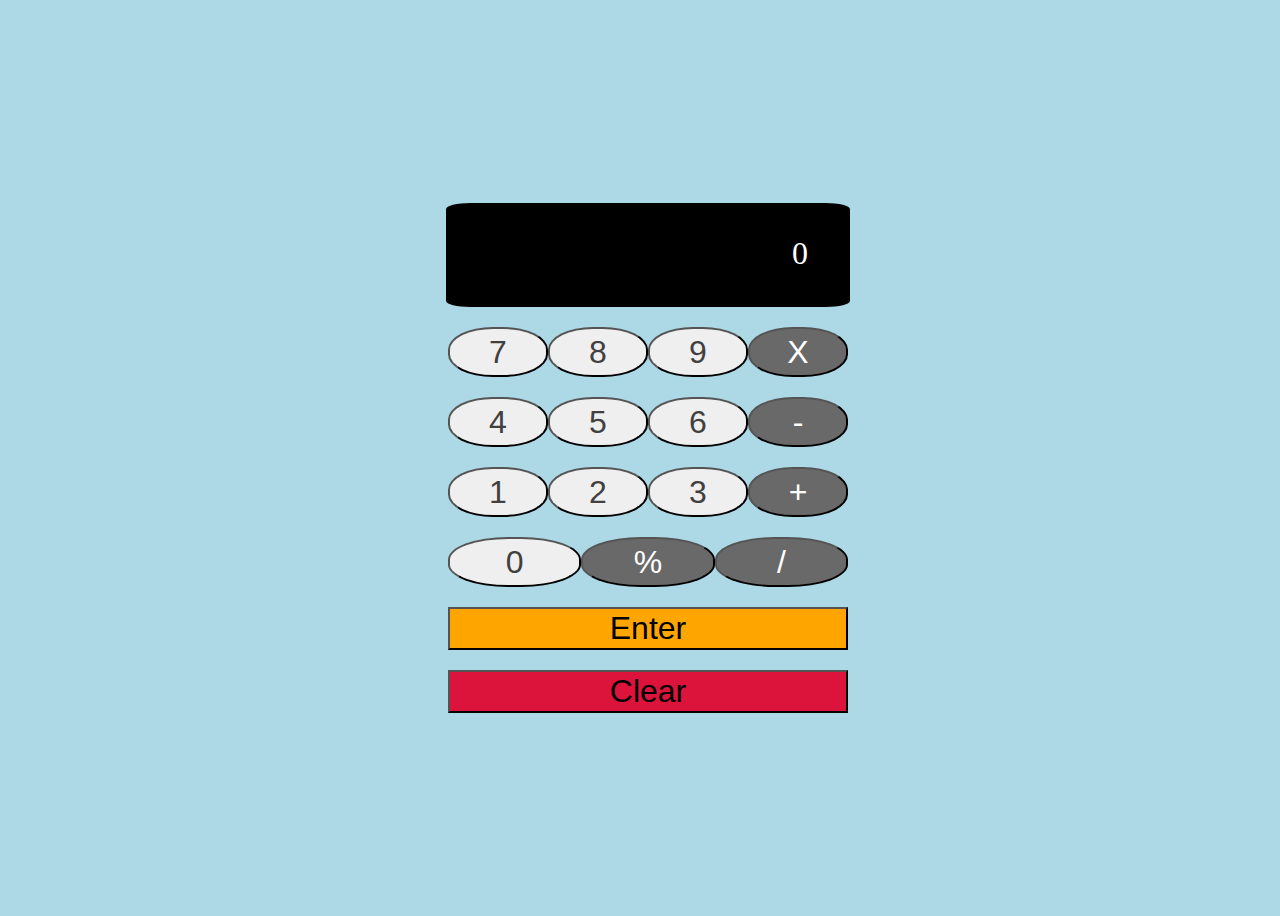
==== Calculator using jQuery/index.html @ 98197a36 "Add files via upload" ====
<!DOCTYPE html>
<html lang="en">
<head>
    <meta charset="UTF-8">
    <meta http-equiv="X-UA-Compatible" content="IE=edge">
    <meta name="viewport" content="width=device-width, initial-scale=1.0">
    <title>Calculator using jQuery</title>
    <!-- <link href="https://cdn.jsdelivr.net/npm/bootstrap@5.2.0-beta1/dist/css/bootstrap.min.css" rel="stylesheet" integrity="sha384-0evHe/X+R7YkIZDRvuzKMRqM+OrBnVFBL6DOitfPri4tjfHxaWutUpFmBp4vmVor" crossorigin="anonymous"> -->
    <link rel="stylesheet" href="style.css">
</head>
<body>
    

    <div class="container">
        <div class="outer-frame">
            <div class="display-result">
                <div class="input">0</div>
            </div>
            <div class="flex-row">
                <button class="value">7</button>
                <button class="value">8</button>
                <button class="value">9</button>
                <button class="ope">X</button>
            </div>
            <div class="flex-row">
                <button class="value">4</button>
                <button class="value">5</button>
                <button class="value">6</button>
                <button class="ope">-</button>
            </div>
            <div class="flex-row">
                <button class="value">1</button>
                <button class="value">2</button>
                <button class="value">3</button>
                <button class="ope">+</button>
            </div>
            <div class="flex-row">
                <button class="value">0</button>
                <button class="ope">%</button>
                <button class="ope">/</button>
            </div>
            <div class="flex-row">
                <button class="btns">Enter</button>
            </div>
            <div class="flex-row">
                <button class="clear">Clear</button>
            </div>
        </div>
    </div>

    <script src="https://code.jquery.com/jquery-3.6.0.js" integrity="sha256-H+K7U5CnXl1h5ywQfKtSj8PCmoN9aaq30gDh27Xc0jk=" crossorigin="anonymous"></script>
    <script src="app.js"></script>
</body>
</html>
---- Calculator using jQuery/style.css ----
body{
    background-color: lightblue;
}

.container{
    display: flex;
    flex-direction: column;
    justify-content: center;
    align-items: center;
    height: 100vh;
    width: 100vw;

}

.outer-frame{
    display: flex;
    flex-direction: column;
    align-items: center;
    max-height: 650px;
    max-width: 400px;
    width: 90%;
    padding: 20px;
    background-color: lightblue;
    border-radius: 3%;
}

.display-result{
    background-color: black;
    width: 100%;
    height: 100px;
    display: flex;
    border: 2px solid black;
    border-radius: 6%;
    align-items: flex-end;
    justify-content: center;
    
}

.input{
    text-align: right;
    overflow: hidden;
    width: 80%;
    height: 70px;
    font-size: 2rem;
    color: white;
}

.value{
    color: #41403e;
    font-size: 2rem;
    border-radius: 45%;
    width: 50px;
    height: 50px;
    flex: 1;   
}

.ope{
    background-color:dimgrey;
    color: white;
    font-size: 2rem;
    width: 50px;
    border-radius: 45%;
    height: 50px;
    flex: 1; 
}

.flex-row{
    display: flex;
    flex-direction: row;
    width: 100%;
    justify-content: space-between;
    align-items: center;
    margin-top: 20px;
}

.btns{
    width: 100%;
    font-size: 2rem;
    background-color: orange;
    
}
.clear{
    width: 100%;
    font-size: 2rem;
    background-color: crimson;
}

button:active {
    box-shadow: 0 5px #666;
    transform: translateY(4px);
  }
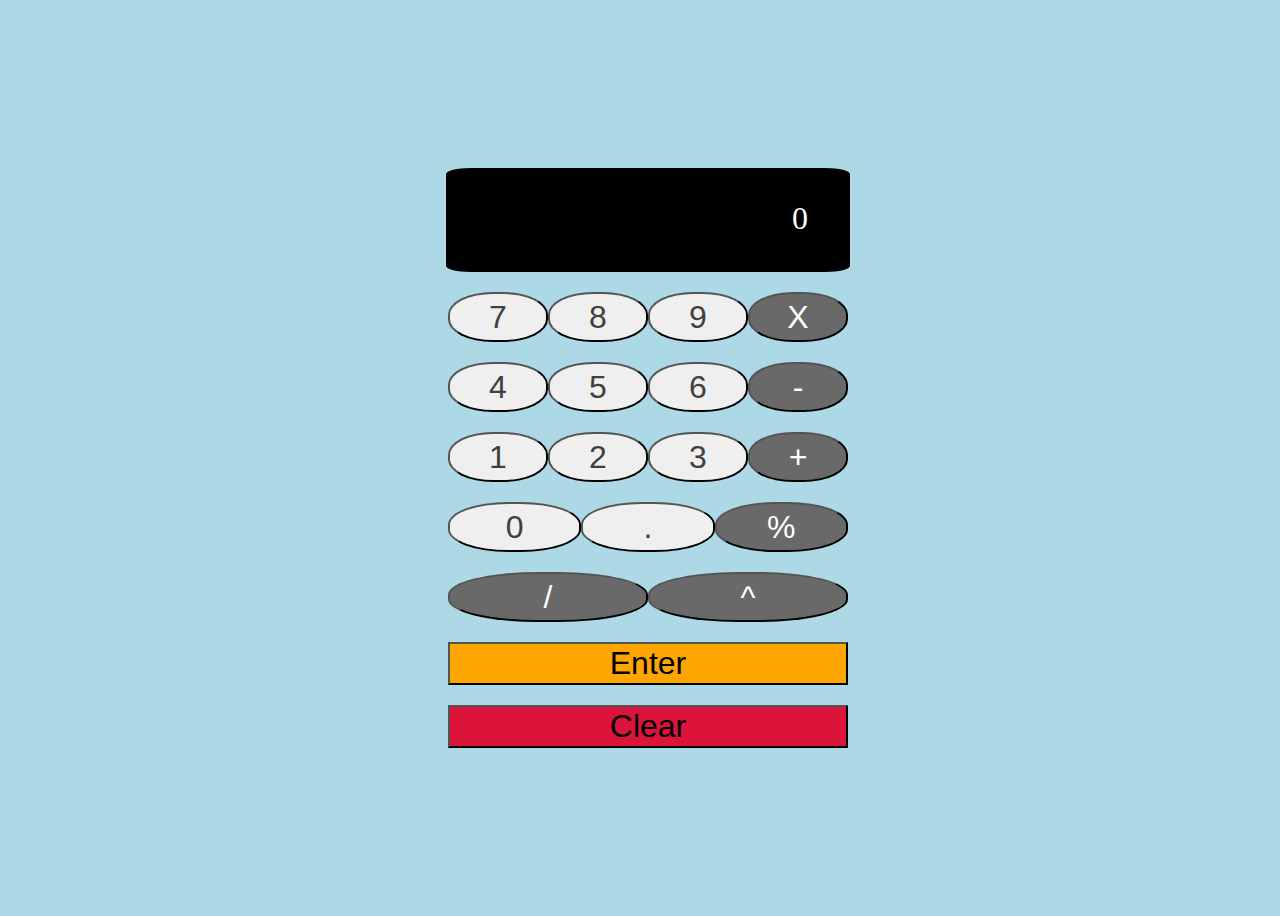
==== commit 0b9e19d9: "Added multi digits handling and more operators" ====
--- a/Calculator using jQuery/index.html
+++ b/Calculator using jQuery/index.html
@@ -36,8 +36,12 @@
             </div>
             <div class="flex-row">
                 <button class="value">0</button>
+                <button class="value">.</button>
                 <button class="ope">%</button>
+            </div>
+            <div class="flex-row">
                 <button class="ope">/</button>
+                <button class="ope">^</button>
             </div>
             <div class="flex-row">
                 <button class="btns">Enter</button>
